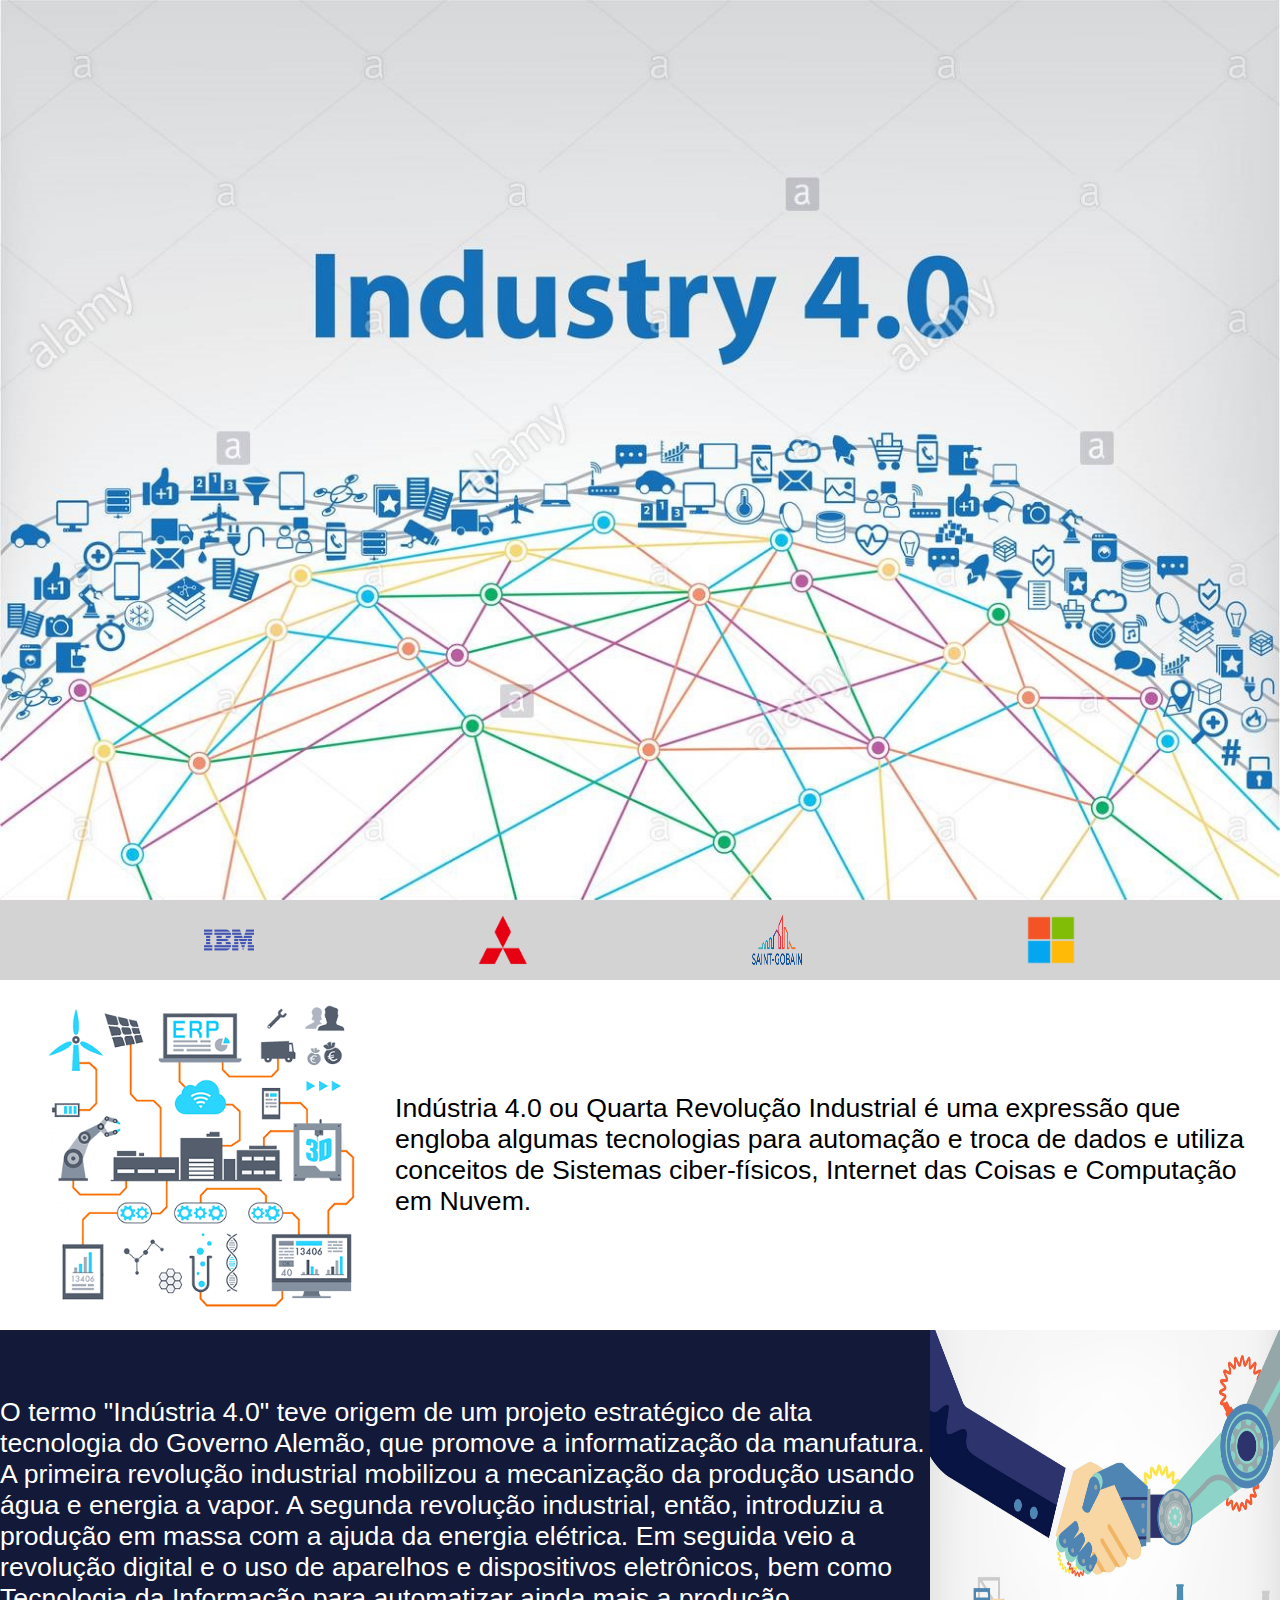
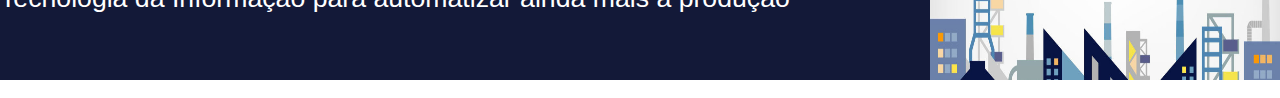
==== index.html @ d3de18c3 "Add files via upload" ====
<!DOCTYPE html>
<html lang="pt-BR">
<head>
    <meta charset="UTF-8">
    <meta name="viewport" content="width=device-width, initial-scale=1.0">
    <meta http-equiv="X-UA-Compatible" content="ie=edge">
    <link rel="stylesheet" href="estilos/estilo.css">
    <title>Document</title>
</head>
<body>
<!-- 
    <header>
        <img src="" alt="">
    </header> -->

    <section>
        <img class="logo" src="imagens/logo1.jpg" alt="">
    </section>

    <section class="sectionpatrocinadores">
        <img class="minilogo" src="imagens/ibm.png" alt="">
        <img class="minilogo" src="imagens/Mit.png" alt="">
        <img class="minilogo" src="imagens/saint-gobain-logo.png" alt="">
        <img class="minilogo" src="imagens/microsoft.png" alt="">
    </section>
    
    <section>
        <img id="img1" src="imagens/section1.png" alt="">
        <p class="text1">Indústria 4.0 ou Quarta Revolução Industrial é uma expressão que engloba algumas tecnologias para automação e troca de dados e utiliza conceitos de Sistemas ciber-físicos, Internet das Coisas e Computação em Nuvem.</p>
    </section>
       
    <section class="backgroundgrey">
            <img id="img2" src="imagens/img2.jpeg" alt="">
            <p class="text2">O termo "Indústria 4.0" teve origem de um projeto estratégico de alta tecnologia do Governo Alemão, que promove a informatização da manufatura. A primeira revolução industrial mobilizou a mecanização da produção usando água e energia a vapor. A segunda revolução industrial, então, introduziu a produção em massa com a ajuda da energia elétrica. Em seguida veio a revolução digital e o uso de aparelhos e dispositivos eletrônicos, bem como Tecnologia da Informação para automatizar ainda mais a produção</p>
        </section>
           
    <section></section>

    <img src="" alt="">
    
</body>
</html>
---- estilos/estilo.css ----
.logo{
    width: 100%;
    height: 100vh;

}
 body{
     margin: 0;
     font-family: Arial, Helvetica, sans-serif;
 }

 .sectionpatrocinadores{
     width: 100%;
     display: flex;
     height: 80px;
     align-items: center;
     justify-content: space-evenly;
     background-color: lightgray;


 }

 .minilogo{
    width: 50px;
    height: 50px;
    margin: 0px 20px;
 }

 #img1{
     position: relative;
     left: 25px;
     width: 350px;
     height: 350px;
 }
 #img2{
    position: relative;

    width: 350px;
    height: 350px;
}   

 .text1{
     margin-left: 5vh;
     top: 50px; 
     
 }

 section{
     display:flex;
     align-items:center;
}

 p{
     font-size: 20pt;
 }

 .text2{
     order: -1;
     color: white;
 }

 .backgroundgrey {
     background-color:#131938;
 }
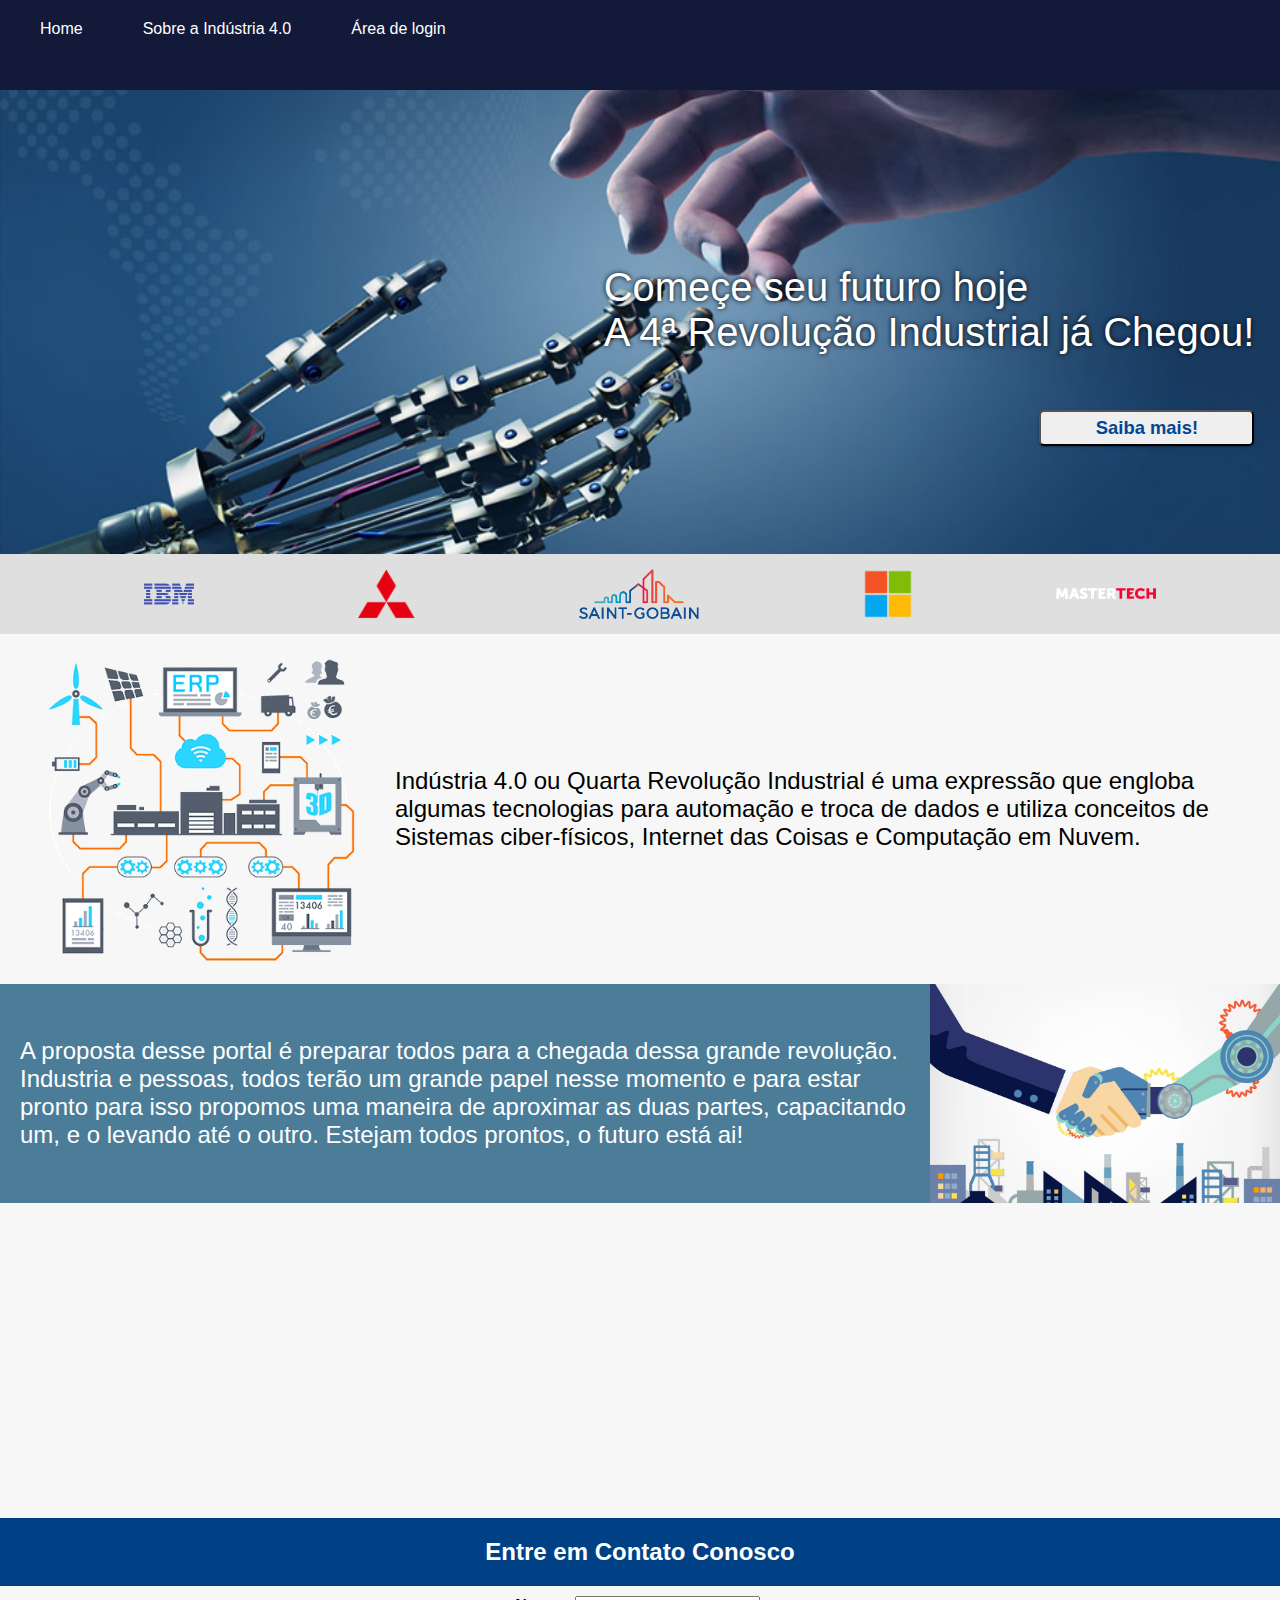
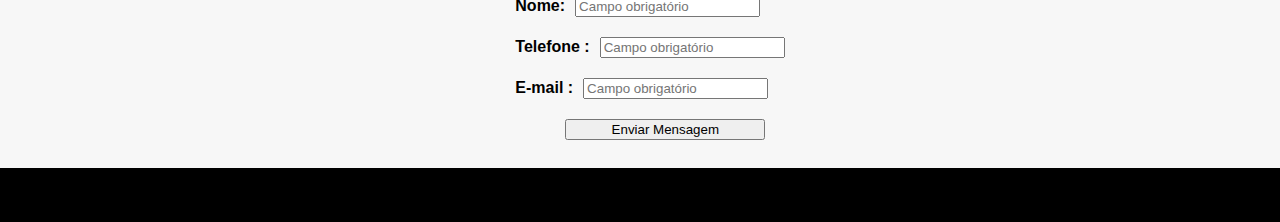
==== commit 2cbd1e5b: "Add files via upload" ====
--- a/index.html
+++ b/index.html
@@ -5,16 +5,24 @@
     <meta name="viewport" content="width=device-width, initial-scale=1.0">
     <meta http-equiv="X-UA-Compatible" content="ie=edge">
     <link rel="stylesheet" href="estilos/estilo.css">
+    <link rel="stylesheet" href="https://use.fontawesome.com/releases/v5.3.1/css/all.css" integrity="sha384-mzrmE5qonljUremFsqc01SB46JvROS7bZs3IO2EmfFsd15uHvIt+Y8vEf7N7fWAU" crossorigin="anonymous">
     <title>Document</title>
 </head>
 <body>
-<!-- 
+
     <header>
-        <img src="" alt="">
-    </header> -->
+        <nav class="menubar">
+            <a href="" class="menuitens">Home</a>
+            <a href="" class="menuitens">Sobre a Indústria 4.0</a>
+            <a href="" class="menuitens" id="#login">Área de login</a>
+        </nav>
+    </header>
 
-    <section>
+    <section id="layout">
         <img class="logo" src="imagens/logo1.jpg" alt="">
+        <p class="TextoInd" >Começe seu futuro hoje
+            <br>A 4ª Revolução Industrial já Chegou!</p>
+        <a href="#sectionVideo"><button id="botao">Saiba mais!</button></a>
     </section>
 
     <section class="sectionpatrocinadores">
@@ -22,6 +30,7 @@
         <img class="minilogo" src="imagens/Mit.png" alt="">
         <img class="minilogo" src="imagens/saint-gobain-logo.png" alt="">
         <img class="minilogo" src="imagens/microsoft.png" alt="">
+        <img id="logoMt" src="imagens/mt.png" alt="">
     </section>
     
     <section>
@@ -30,13 +39,41 @@
     </section>
        
     <section class="backgroundgrey">
+            
+            <p class="text2">A proposta desse portal é preparar todos para a chegada dessa grande revolução. Industria e pessoas, todos terão um grande papel nesse momento e para estar pronto para isso propomos uma maneira de aproximar as duas partes, capacitando um, e o levando até o outro. Estejam todos prontos, o futuro está ai!</p>
             <img id="img2" src="imagens/img2.jpeg" alt="">
-            <p class="text2">O termo "Indústria 4.0" teve origem de um projeto estratégico de alta tecnologia do Governo Alemão, que promove a informatização da manufatura. A primeira revolução industrial mobilizou a mecanização da produção usando água e energia a vapor. A segunda revolução industrial, então, introduziu a produção em massa com a ajuda da energia elétrica. Em seguida veio a revolução digital e o uso de aparelhos e dispositivos eletrônicos, bem como Tecnologia da Informação para automatizar ainda mais a produção</p>
         </section>
            
-    <section></section>
+    <section id="sectionVideo">
+        <iframe width="560" height="315" src="https://www.youtube.com/embed/h9t06cyC7Es?rel=0" frameborder="0" allow="autoplay; encrypted-media" allowfullscreen></iframe>
+    </section>
 
-    <img src="" alt="">
+    <form class="formulario">
+
+            <p class="entreemcontato">Entre em Contato Conosco</p>
+        
+            <div  class="contatoform">
+            <div>
+            Nome:<input type="text" placeholder="Campo obrigatório">
+            <br>
+            Telefone :<input type="text" placeholder="Campo obrigatório">
+            <br>
+            E-mail   :<input type="text" placeholder="Campo obrigatório">
+            <br>
+            <button class="botaoenviar">Enviar Mensagem</button>
+        </div>
+        </div>
+    </form>
+
+    <footer>
+    
+            <i class="fab fa-facebook-square"></i>
+            <i class="fab fa-instagram"></i>
+    
+    </footer>
+    
+
     
 </body>
+<script defer src="js/index.js"></script>
 </html>--- a/estilos/estilo.css
+++ b/estilos/estilo.css
@@ -1,28 +1,30 @@
 .logo{
-    width: 100%;
-    height: 100vh;
-
+    width: 100vw;
+    margin-top:50px;
 }
  body{
      margin: 0;
-     font-family: Arial, Helvetica, sans-serif;
+     font-family: Helvetica, sans-serif;
+     background-color: rgba(246, 246, 246, 0.918);
  }
 
  .sectionpatrocinadores{
-     width: 100%;
      display: flex;
      height: 80px;
      align-items: center;
      justify-content: space-evenly;
-     background-color: lightgray;
-
-
+     background-color: rgba(211, 211, 211, 0.664);
  }
 
+ .minilogo:hover{
+    height: 60px;
+    
+}
+
  .minilogo{
-    width: 50px;
     height: 50px;
     margin: 0px 20px;
+    transition-duration: 0.5s;
  }
 
  #img1{
@@ -33,9 +35,7 @@
  }
  #img2{
     position: relative;
-
     width: 350px;
-    height: 350px;
 }   
 
  .text1{
@@ -50,14 +50,133 @@
 }
 
  p{
-     font-size: 20pt;
+     font-size: 18pt;
  }
 
  .text2{
-     order: -1;
+     margin: 0px 20px;
      color: white;
  }
 
  .backgroundgrey {
-     background-color:#131938;
- }+     background-color:#296486d5;
+}
+
+.fundoverdeaguado{
+    background-color: #6aeea778;
+}
+
+
+.TextoInd{
+    position: absolute;
+      top: 25vh;
+        right:2vw;
+      font-size: 40px;
+      color: rgb(255, 255, 255);
+      text-shadow: 0px 0px 5px black;
+}
+#botao {
+    cursor: pointer;
+    width: 215px;
+    max-width: 100%;
+    padding: 5px 15px;
+    margin: 50px auto;
+    position: absolute;
+    top: 40vh;
+    right:2vw;
+    border-radius: 5px;
+    overflow: hidden;
+    position: absolute;
+    box-sizing: border-box;
+    font-family: "Exo",sans-serif;
+    font-size: 1.15rem;
+    font-weight: bold;
+    color: #034693;
+    box-shadow: 0 1px 3px rgba(0,0,0,0.12), 0 1px 2px rgba(0,0,0,0.24);
+    text-align: center;
+    transition-duration: 1s;
+}
+#botao:hover{
+    color: #4275af;
+    width: 225px;
+}
+#sectionVideo {
+    justify-content: center;
+    display: flex;
+    align-items: center;
+}
+
+.menubar{
+    background-color: #131938;
+    display: flex;
+    height: 10%;
+    width: 100%;
+    position: fixed;
+    z-index: 1000;
+    color: white;
+    list-style-type: none;
+}
+
+.menuitens{
+    padding: 20px;
+    margin-left: 20px;
+    text-decoration: none;
+    color: white;
+}
+
+#logoMt{
+    width: 100px;
+    transition-duration: 0.5s;
+}
+
+#logoMt:hover{
+    width:120px;
+}
+.contatoform{
+    display: flex;
+    font-family: arial;
+    font-weight: bold;
+    align-items: center;
+    margin-left: 30px;
+    justify-content: center;
+   
+}
+
+input{
+    margin: 10px;
+}
+
+.formulario{
+   width: 100%;
+   height:250px;
+   
+}
+
+.entreemcontato{
+   background-color: #004085;
+   margin: 0px;
+   padding: 20px;
+   text-align: center;
+   color: white;
+   font-weight: bold;
+   
+}
+
+footer{
+   background-color: black;
+   color: white;
+   padding: 10px;
+   font-size: 30px;
+}
+
+.fa-facebook-square , .fa-instagram{
+   position: relative;
+   left: 90%;
+   margin-left: 20px;
+}
+
+.botaoenviar{
+   width: 200px;
+   margin-top: 10px;
+   margin-left: 50px;
+}